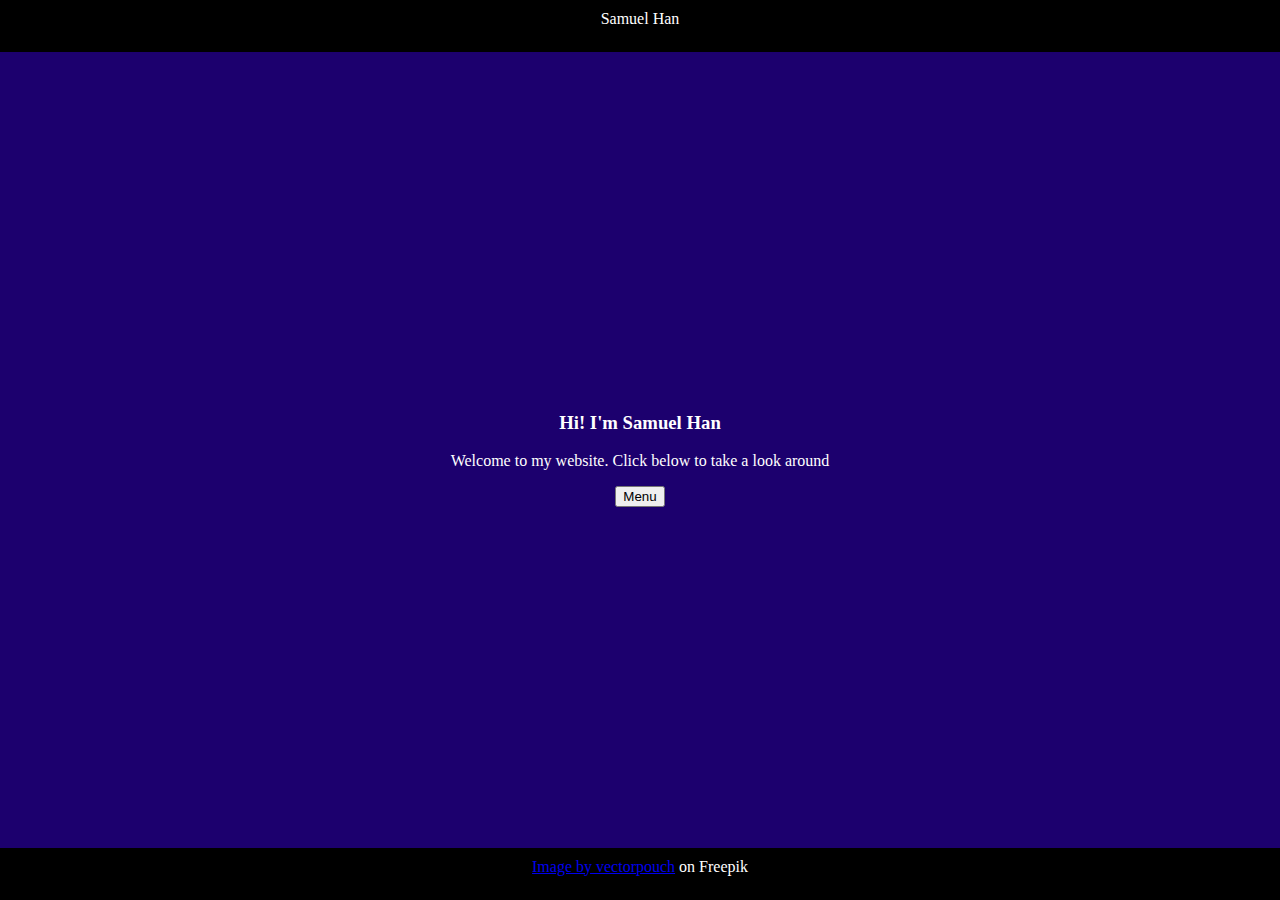
==== aboutme.html @ 50de2866 "decided that all the pages will use the same layout. instead of button being left/right, it'll be up" ====
<!DOCTYPE html>
<html lang="en">
<head>
    <meta charset="UTF-8">
    <meta http-equiv="X-UA-Compatible" content="IE=edge">
    <meta name="viewport" content="width=device-width, initial-scale=1.0">
    <link rel="stylesheet" href="main.css">
    <script src="app.js" charset="UTF-8" defer></script>
    <script
        src="https://code.jquery.com/jquery-3.2.1.min.js"
        integrity="sha256-hwg4gsxgFZhOsEEamdOYGBf13FyQuiTwlAQgxVSNgt4="
        crossorigin="anonymous"></script>
    <title>The about of Samuel Han</title>  
</head>
<body>
    <header>Samuel Han</header>
    <div class="everything">
        <div class="main-section">
            <div id="middle">
                <h3>Hi! I'm Samuel Han</h3>
                <p>Welcome to my website. Click below to take a look around</p>
                <button id="menuButton">Menu</button>
            </div>
        </div>
    </div>
    <footer><a href="https://www.freepik.com/free-vector/full-moon-night-ocean-cartoon-illustration_6690817.htm#query=night%20lake&position=0&from_view=search&track=sph">Image by vectorpouch</a> on Freepik</footer>
</body>
</html>
---- main.css ----
html, body{
    height: 100%;
    margin: 0;
    padding: 0;
} 
body {
    display: flex;
    flex-direction: column;
}

header{
    /* position: fixed; */
    width: 100%;
    top: 0;
    left: 0;
    justify-content: center;
    height: 3rem;
    text-align: center;
    z-index: 10;
    opacity: 1;
    color: white;
    padding-top: 10px;
    background-color: black;
}

/*Content*/
.everything {
    display: flex;
    height: 100%;
    flex-direction: column;
    background-color: rgb(28, 0, 110);
    z-index: 0;
}

.main-section {
    background: url(file:///Users/generalassembly/dev/Project1/attempted-portfolio/6690817_2308.jpg) no-repeat center center fixed;
    background-size: cover;
    height: 100%;
    z-index: 2;
    display: flex;
    transition: .5s;
    flex-direction: column;
}

#middle {
    margin: auto auto;
    justify-content: center;
    display: table;
    text-align: center;
}
h3 {
    color: white;
    opacity: inherit;
}

p {
    color: white;
    opacity: 1;
}
#menuButton {
    display: table-cell;
    vertical-align: bottom;    
    cursor: pointer;
}

.button{
    display: none;
}

/*When button is clicked*/
.main-section.active{
    background-color: blue;
    opacity: 1;
    z-index: 3;
    animation: main-animation 0.5s ease;
    transform: scale(.5);
}


@keyframes main-animation{
    from{
        transform: translate(0);
    }
    to{
        transform: scale(.5)
    }
}

.button.active{
    display: flex;
    justify-content: center;
    margin: auto auto;
}

#next .active{
    margin: auto;
    right: 0;
}
#back .active{
    left: 0;
}


footer{
    /* position: fixed; */
    width: 100%;
    bottom: 0;
    left: 0;
    justify-content: center;
    height: 3rem;
    text-align: center;
    z-index: 10;
    opacity: 1;
    color: white;
    padding-top: 10px;
    background-color: black;
}
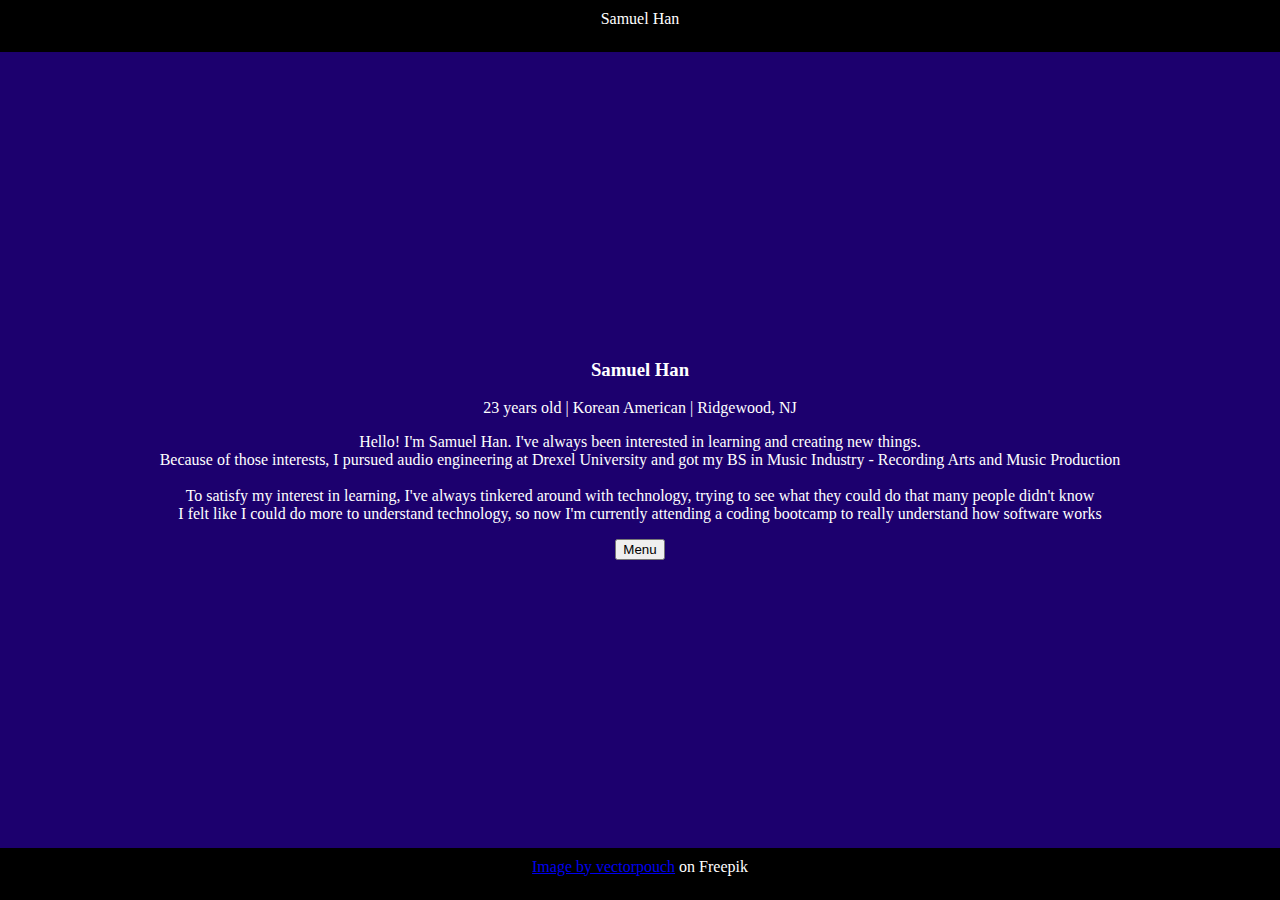
==== commit 32089508: "background image not showing up on website so trying again" ====
--- a/aboutme.html
+++ b/aboutme.html
@@ -16,9 +16,14 @@
     <header>Samuel Han</header>
     <div class="everything">
         <div class="main-section">
-            <div id="middle">
-                <h3>Hi! I'm Samuel Han</h3>
-                <p>Welcome to my website. Click below to take a look around</p>
+            <div id="middle-aboutme">
+                <h3>Samuel Han</h3>
+                <p>23 years old | Korean American | Ridgewood, NJ</p>
+                <p>Hello! I'm Samuel Han. I've always been interested in learning and creating new things. <br>
+                    Because of those interests, I pursued audio engineering at Drexel University and got my BS in Music Industry - Recording Arts and Music Production <br>
+                <br>
+                To satisfy my interest in learning, I've always tinkered around with technology, trying to see what they could do that many people didn't know <br>
+                I felt like I could do more to understand technology, so now I'm currently attending a coding bootcamp to really understand how software works</p>
                 <button id="menuButton">Menu</button>
             </div>
         </div>
--- a/main.css
+++ b/main.css
@@ -33,7 +33,7 @@
 }
 
 .main-section {
-    background: url(file:///Users/generalassembly/dev/Project1/attempted-portfolio/6690817_2308.jpg) no-repeat center center fixed;
+    background-image: url(file:///Users/generalassembly/dev/Project1/attempted-portfolio/6690817_2308.jpg) no-repeat center center fixed;
     background-size: cover;
     height: 100%;
     z-index: 2;
@@ -117,4 +117,13 @@
 }
 
 
-
+/* About Me */
+#middle-aboutme {
+    margin: auto auto;
+    justify-content: center;
+    display: table;
+    text-align: center;
+}
+#middle-aboutme:hover {
+    background-color: rgb(28, 0, 110);
+}
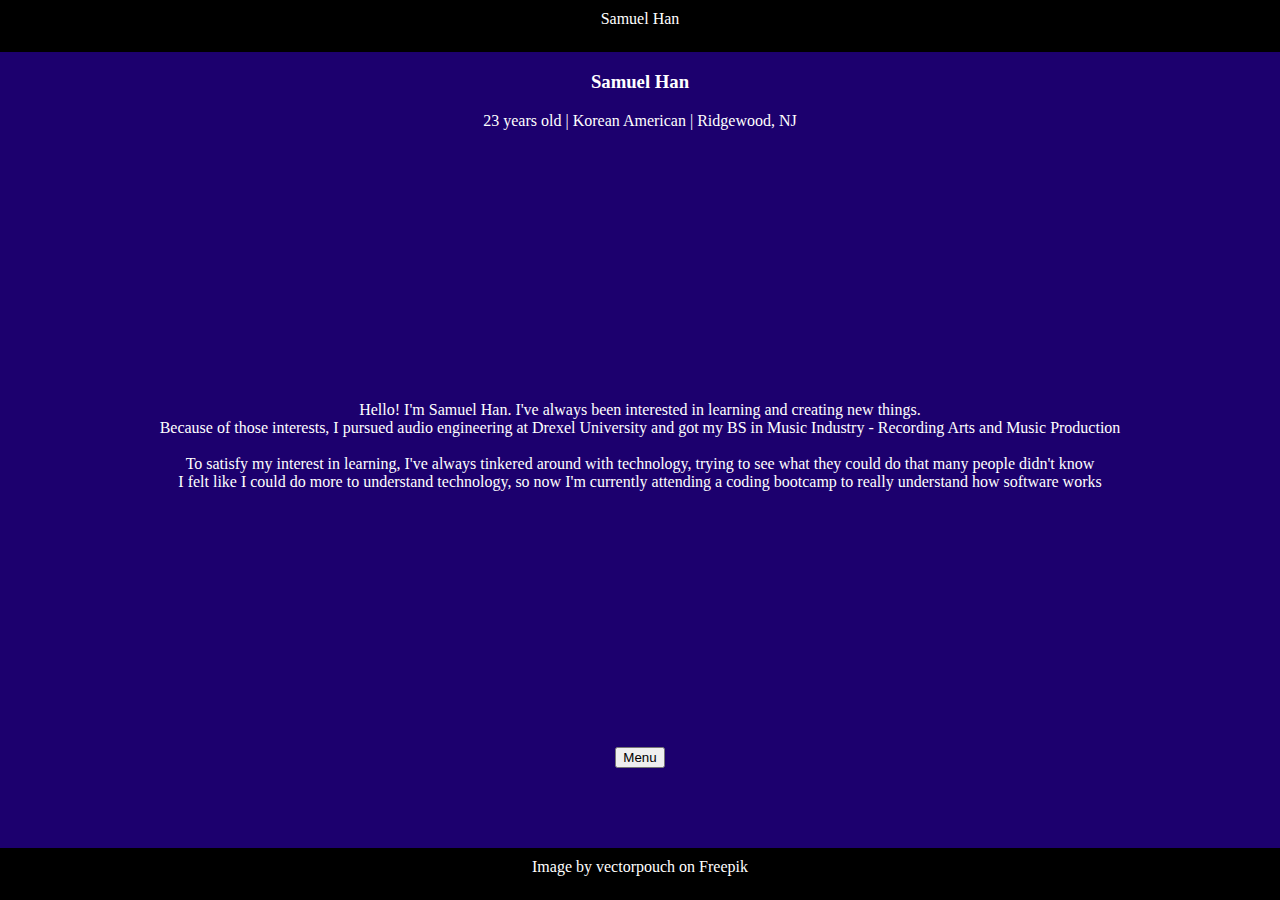
==== commit 36a87a9c: "Finished all the pages. ALl that I need to do is link them and create the carousel" ====
--- a/aboutme.html
+++ b/aboutme.html
@@ -19,13 +19,16 @@
             <div id="middle-aboutme">
                 <h3>Samuel Han</h3>
                 <p>23 years old | Korean American | Ridgewood, NJ</p>
+            </div>
+                <div class="aboutme">
                 <p>Hello! I'm Samuel Han. I've always been interested in learning and creating new things. <br>
                     Because of those interests, I pursued audio engineering at Drexel University and got my BS in Music Industry - Recording Arts and Music Production <br>
                 <br>
                 To satisfy my interest in learning, I've always tinkered around with technology, trying to see what they could do that many people didn't know <br>
                 I felt like I could do more to understand technology, so now I'm currently attending a coding bootcamp to really understand how software works</p>
-                <button id="menuButton">Menu</button>
-            </div>
+                </div>
+            
+            <button id="menuButton">Menu</button>
         </div>
     </div>
     <footer><a href="https://www.freepik.com/free-vector/full-moon-night-ocean-cartoon-illustration_6690817.htm#query=night%20lake&position=0&from_view=search&track=sph">Image by vectorpouch</a> on Freepik</footer>
--- a/main.css
+++ b/main.css
@@ -33,7 +33,7 @@
 }
 
 .main-section {
-    background-image: url(file:///Users/generalassembly/dev/Project1/attempted-portfolio/6690817_2308.jpg) no-repeat center center fixed;
+    background: url(https://img.freepik.com/free-vector/full-moon-night-ocean-cartoon-illustration_33099-2308.jpg?w=2000&t=st=1667668321~exp=1667668921~hmac=d0ee658025f933fd164854d6102c3ac98077fb93e9c3754d17452abf48b8e4c6) no-repeat center center fixed;
     background-size: cover;
     height: 100%;
     z-index: 2;
@@ -51,16 +51,24 @@
 h3 {
     color: white;
     opacity: inherit;
+    border-color: black;
 }
 
 p {
     color: white;
     opacity: 1;
+}
+a {
+    text-decoration: none;
+    color: white;
 }
 #menuButton {
     display: table-cell;
     vertical-align: bottom;    
     cursor: pointer;
+    margin-left: auto;
+    margin-right: auto;
+    margin-bottom: 5rem;
 }
 
 .button{
@@ -100,9 +108,7 @@
     left: 0;
 }
 
-
 footer{
-    /* position: fixed; */
     width: 100%;
     bottom: 0;
     left: 0;
@@ -123,7 +129,197 @@
     justify-content: center;
     display: table;
     text-align: center;
-}
-#middle-aboutme:hover {
-    background-color: rgb(28, 0, 110);
-}
+    overflow: auto;
+}
+.aboutme:hover {
+    background-color: rgb(28, 0, 110);
+}
+.aboutme {
+    display: flex;
+    flex-direction: row;
+    height: 100%;
+    justify-content: space-around;
+    align-items: center;
+    text-align: center;
+    margin-top: 5rem;
+    margin-bottom: 5rem;
+}
+
+/*Resume*/
+.resume {
+    display: flex;
+    flex-direction: column;
+    height: 100%;
+    justify-content: space-around;
+    align-items: center;
+    text-align: center;
+    margin-top: 5rem;
+    margin-bottom: 5rem;
+}
+.resume:hover{
+    background-color: rgb(28, 0, 110);
+}
+.experienceButton {
+    color: white;
+    background-color: rgb(0,0,0,0);
+    border-color: rgb(0,0,0,0);
+    cursor: pointer;
+}
+#job1Detail {
+    display: none;
+    background-color: gray;
+}
+#job2Detail {
+    display: none;
+    background-color: gray;
+}
+#job3Detail {
+    display: none;
+    background-color: gray;
+}
+#job4Detail {
+    display: none;
+    background-color: gray;
+}
+#job5Detail {
+    display: none;
+    background-color: gray;
+}
+h4 {
+    color: white;
+}
+
+/* Portfolio */
+#middle-portfolio {
+    left: auto;
+    right: auto;
+    top: 5rem;
+    justify-content: center;
+    display: table;
+    text-align: center;
+}
+#menuButton-portfolio {
+    display: table-cell;
+    vertical-align: bottom;    
+    cursor: pointer;
+    margin-left: auto;
+    margin-right: auto;
+    margin-bottom: 5rem;
+}
+#oldPortfolio {
+    text-decoration: none;
+    color: red;
+}
+.portfolio {
+    display: flex;
+    flex-direction: row;
+    height: 100%;
+    justify-content: space-around;
+    align-items: center;
+    text-align: center;
+    margin-top: 5rem;
+    margin-bottom: 5rem;
+}
+.portfolio:hover{
+    background-color: rgb(28, 0, 110);
+}
+.audioButton{
+    color: white;
+    background-color: rgb(0,0,0,0);
+    border-color: rgb(0,0,0,0);
+    cursor: pointer;
+}
+.videoButton{
+    color: white;
+    background-color: rgb(0,0,0,0);
+    border-color: rgb(0,0,0,0);
+    cursor: pointer;
+}
+.codingButton{
+    color: white;
+    background-color: rgb(0,0,0,0);
+    border-color: rgb(0,0,0,0);
+    cursor: pointer;
+}
+#audioDetail {
+    display: none;
+    background-color: gray;
+}
+
+#videoDetail {
+    display: none;
+    background-color: gray;
+}
+
+#codingDetail {
+    display: none;
+    background-color: gray;
+}
+
+/* Contact */
+#middle-contact {
+    left: auto;
+    right: auto;
+    top: 5rem;
+    justify-content: center;
+    display: table;
+    text-align: center;
+}
+.contacts {
+    display: flex;
+    flex-direction: row;
+    height: 100%;
+    justify-content: space-around;
+    align-items: center;
+    text-align: center;
+    margin-top: 5rem;
+    margin-bottom: 5rem;
+}
+.contacts:hover{
+    background-color: rgb(28, 0, 110);
+}
+#menuButton-contact {
+    display: table-cell;
+    vertical-align: bottom;    
+    cursor: pointer;
+    margin-left: auto;
+    margin-right: auto;
+    margin-bottom: 5rem;
+}
+.Linkedin{
+    cursor: pointer;
+    z-index: 3;
+
+}
+.Portfolio{
+    color: white;
+    background-color: rgb(0,0,0,0);
+    border-color: rgb(0,0,0,0);
+    cursor: pointer;
+}
+.Github{
+    color: white;
+    background-color: rgb(0,0,0,0);
+    border-color: rgb(0,0,0,0);
+    cursor: pointer;
+}
+
+/* carousel */
+.carousel-container {
+	width: 70%;
+	display: flex;
+	justify-content: space-around;
+}
+.carousel-images {
+	width: 80%;
+	padding: 10px;
+	border-radius: 10px;
+	box-sizing: border-box;
+	box-shadow: 2px 2px #f2cd99;
+}
+
+.carousel-images img {
+	width: 100%;
+	border-radius: 10px;
+	display: none;
+}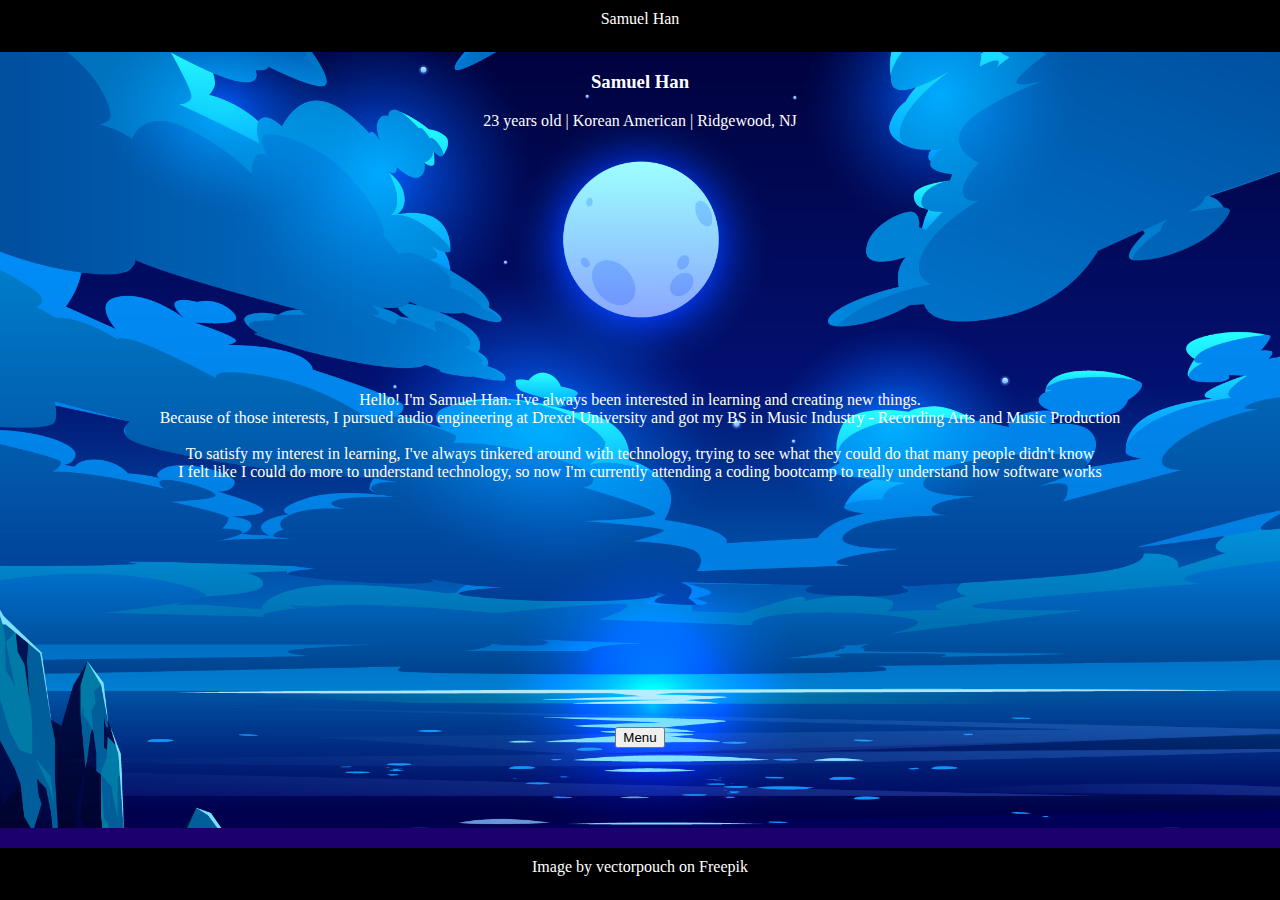
==== commit 49fd287e: "Website seems to work" ====
--- a/aboutme.html
+++ b/aboutme.html
@@ -27,8 +27,16 @@
                 To satisfy my interest in learning, I've always tinkered around with technology, trying to see what they could do that many people didn't know <br>
                 I felt like I could do more to understand technology, so now I'm currently attending a coding bootcamp to really understand how software works</p>
                 </div>
-            
             <button id="menuButton">Menu</button>
+        </div>
+        <div class="carousel-container">
+            <div class="carousel-images">
+                <a href="index.html"><img src="Home.png"/></a>
+                <a href="aboutme.html"><img src="About.png"/></a>
+                <a href="resume.html"><img src="Resume.png"/></a>
+                <a href="portfolio.html"><img src="Portfolio.png"/></a>
+                <a href="contact.html"><img src="Contact.png"/></a>
+            </div>
         </div>
     </div>
     <footer><a href="https://www.freepik.com/free-vector/full-moon-night-ocean-cartoon-illustration_6690817.htm#query=night%20lake&position=0&from_view=search&track=sph">Image by vectorpouch</a> on Freepik</footer>
--- a/main.css
+++ b/main.css
@@ -33,7 +33,7 @@
 }
 
 .main-section {
-    background: url(https://img.freepik.com/free-vector/full-moon-night-ocean-cartoon-illustration_33099-2308.jpg?w=2000&t=st=1667668321~exp=1667668921~hmac=d0ee658025f933fd164854d6102c3ac98077fb93e9c3754d17452abf48b8e4c6) no-repeat center center fixed;
+    background: url(background.jpg) no-repeat center center fixed;
     background-size: cover;
     height: 100%;
     z-index: 2;
@@ -82,6 +82,7 @@
     z-index: 3;
     animation: main-animation 0.5s ease;
     transform: scale(.5);
+    display: none;
 }
 
 
@@ -93,6 +94,35 @@
         transform: scale(.5)
     }
 }
+/* carousel */
+.carousel-container {
+	width: 70%;
+	display: flex;
+	justify-content: space-around;
+    margin: auto;
+}
+.carousel-images {
+	width: 80%;
+	padding: 10px;
+	box-sizing: border-box;
+}
+
+.carousel-images a {
+	height: 100%;
+    z-index: 2;
+    transition: .5s;
+    flex-direction: column;
+	display: none;
+}
+.carousel-images a:first-of-type{
+    display: none;
+    margin: auto;
+    object-fit: cover;
+    animation: main-animation 0.5s ease;
+}
+img {
+    background-size: cover;
+}
 
 .button.active{
     display: flex;
@@ -304,22 +334,3 @@
     cursor: pointer;
 }
 
-/* carousel */
-.carousel-container {
-	width: 70%;
-	display: flex;
-	justify-content: space-around;
-}
-.carousel-images {
-	width: 80%;
-	padding: 10px;
-	border-radius: 10px;
-	box-sizing: border-box;
-	box-shadow: 2px 2px #f2cd99;
-}
-
-.carousel-images img {
-	width: 100%;
-	border-radius: 10px;
-	display: none;
-}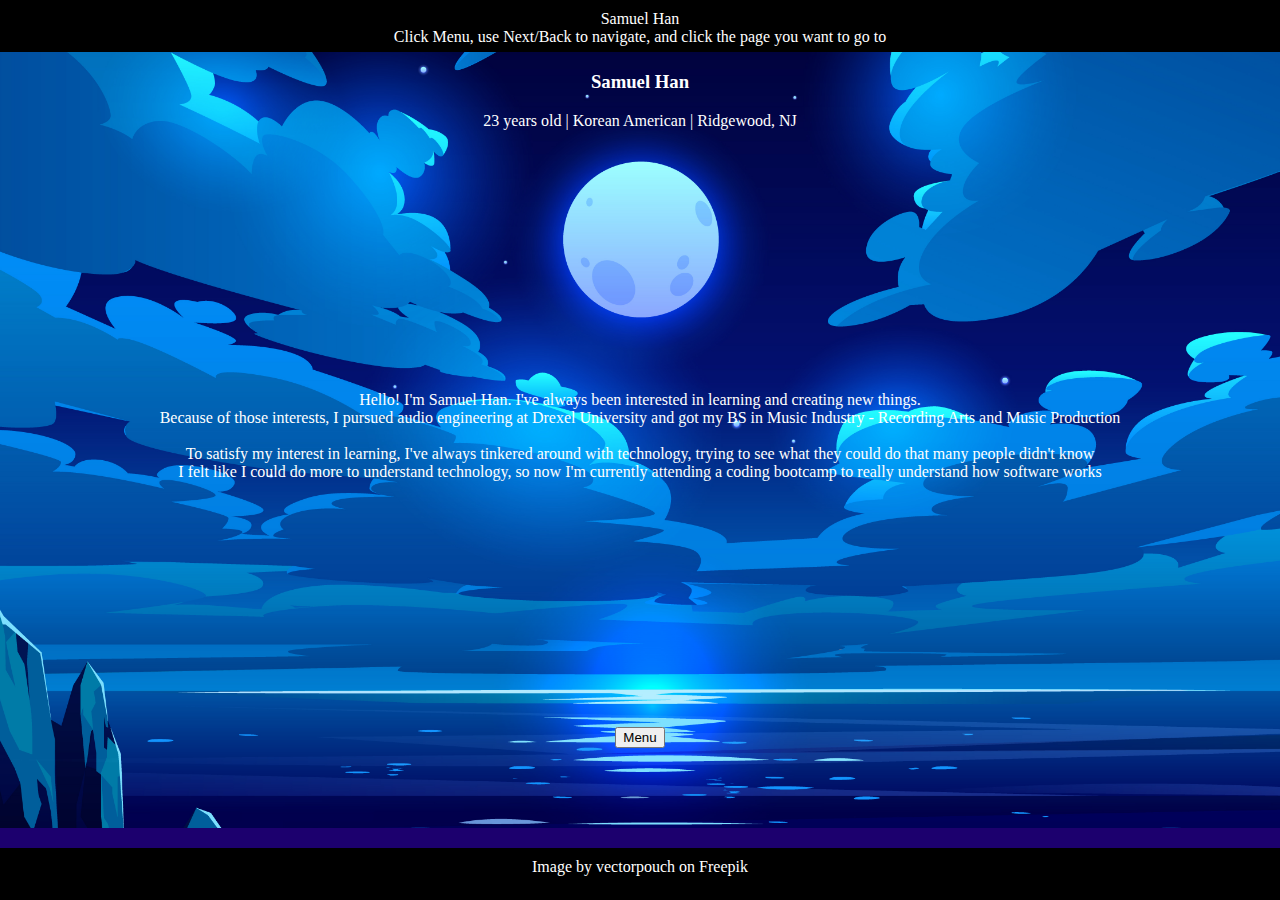
==== commit d8c3c699: "added instructions to header" ====
--- a/aboutme.html
+++ b/aboutme.html
@@ -13,7 +13,8 @@
     <title>The about of Samuel Han</title>  
 </head>
 <body>
-    <header>Samuel Han</header>
+    <header>Samuel Han<br>
+        Click Menu, use Next/Back to navigate, and click the page you want to go to </header>
     <div class="everything">
         <div class="main-section">
             <div id="middle-aboutme">
@@ -31,11 +32,11 @@
         </div>
         <div class="carousel-container">
             <div class="carousel-images">
-                <a href="index.html"><img src="Home.png"/></a>
                 <a href="aboutme.html"><img src="About.png"/></a>
                 <a href="resume.html"><img src="Resume.png"/></a>
                 <a href="portfolio.html"><img src="Portfolio.png"/></a>
                 <a href="contact.html"><img src="Contact.png"/></a>
+                <a href="index.html"><img src="Home.png"/></a>
             </div>
         </div>
     </div>
--- a/main.css
+++ b/main.css
@@ -31,7 +31,6 @@
     background-color: rgb(28, 0, 110);
     z-index: 0;
 }
-
 .main-section {
     background: url(background.jpg) no-repeat center center fixed;
     background-size: cover;
@@ -185,6 +184,7 @@
     text-align: center;
     margin-top: 5rem;
     margin-bottom: 5rem;
+    overflow: auto;
 }
 .resume:hover{
     background-color: rgb(28, 0, 110);
@@ -198,6 +198,7 @@
 #job1Detail {
     display: none;
     background-color: gray;
+    overflow: auto;
 }
 #job2Detail {
     display: none;
